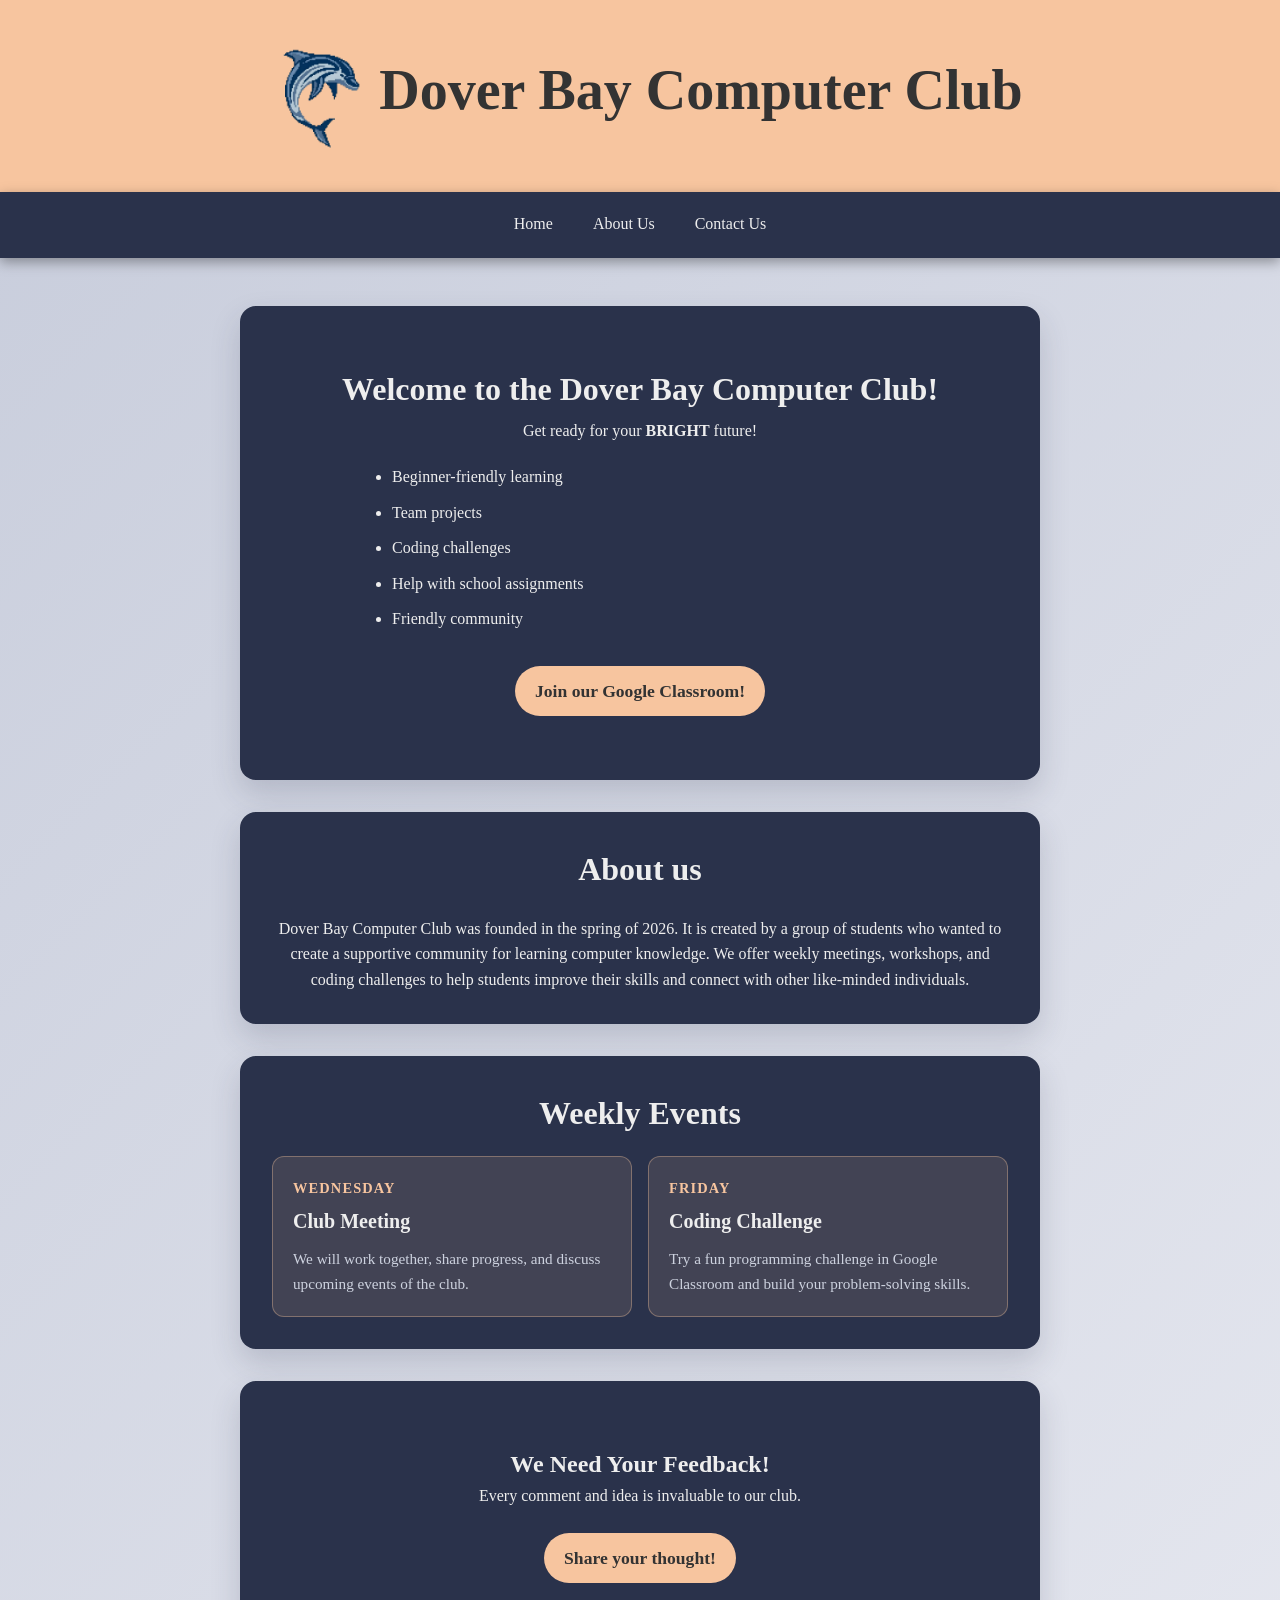
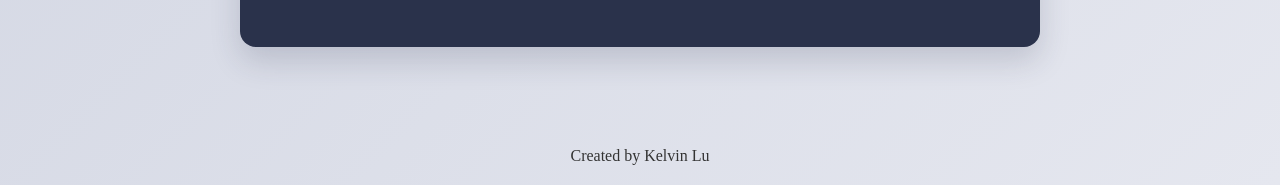
==== index.html @ 532e4f1e "Change the location of the files" ====
<!DOCTYPE html>
<html lang="en">
  <head>
    <meta charset="UTF-8">
    <meta name="viewport" content="width=device-width, initial-scale=1.0">
    <meta http-equiv="X-UA-Compatible" content="ie=edge">
    <title>HTML 5 Boilerplate</title>
    <link rel="stylesheet" href="index.css">
    <link rel="stylesheet" href="default-setting.css" />
  </head>
  <body>
    <header>
        <h1 class="header-title">Dover Bay Computer Club</h1>
    </header>
    <nav class="nav-bar">
      <ul>
        <li><a href="#introduction" class="nav-link">Home</a></li>
        <li><a href="#about" class="nav-link">About Us</a></li>
        <li><a href="contact-form.html" class="nav-link">Contact Us</a></li>
      </ul>
    </nav>
    <main>
      <div id="introduction" class="section">
        <h2 class="main-title">Welcome to the Dover Bay Computer Club!</h2>
        <p class="main-description">
            Get ready for your <strong>BRIGHT</strong> future!
        </p>
        <ul class="main-list">
          <li class="main-list-item">Beginner-friendly learning</li>
          <li class="main-list-item">Team projects</li>
          <li class="main-list-item">Coding challenges</li>
          <li class="main-list-item">Help with school assignments</li>
          <li class="main-list-item">Friendly community</li>
        </ul>
        <a href="https://classroom.google.com/" class="button" target="_blank">Join our Google Classroom!</a>
      </div>

      <div id="about" class="section">
        <h2 class="about-title">About us</h2>
        <p class="about-description">
            Dover Bay Computer Club was founded in the spring of 2026. It is created by a group of students who wanted to create a supportive community for learning computer knowledge. 
            We offer weekly meetings, workshops, and coding challenges to help students improve their skills and connect with other like-minded individuals.
        </p>
      </div>
      <div class="events section" >
        <h2 class="events-title">Weekly Events</h2>
    
        <div class="events-list">
          <article class="event-item">
            <p class="event-day">WEDNESDAY</p>
            <a href="meeting-flyer.html" class="event-link">
              <h3 class="event-name">Club Meeting</h3>
            </a>
            <p class="event-description">We will work together, share progress, and discuss upcoming events of the club.</p>
          </article>
          <article class="event-item">
            <p class="event-day">FRIDAY</p>
            <a href="https://classroom.google.com/" class="event-link">
              <h3 class="event-name">Coding Challenge</h3>
            </a>
            <p class="event-description">Try a fun programming challenge in Google Classroom and build your problem-solving skills.</p>
          </article>
        </div>
      </div>

      <div id="survey" class="section">
        <h2 class="survey-title">We Need Your Feedback!</h2>
        <p class="survey-description">
            Every comment and idea is invaluable to our club. 
        </p>
        <a href="survey.html" class="button" target="_blank">Share your thought!</a>


      </div>
    </main>
    <footer>Created by Kelvin Lu</footer>
  </body>
</html>
---- index.css ----
body {
    line-height: 1.6;
    color: var(--text-color-dark);
    background: linear-gradient(135deg, #C7CCDB 0%, #e5e7ef 100%);
}

.section {
    margin: auto;
    padding: 4rem 1.5rem;
    text-align: center;
    background: var(--secondary-color);
    color: var(--text-color-light);
    width: 100%;
    max-width: 800px;
    border-radius: 1rem;
    box-shadow: 0 14px 30px rgb(42 50 75 / 18%);
}

#introduction {
    grid-column: 2;
}


.main-description {
    color: var(--text-color-light);
}

.main-title {
    font-family: Georgia, serif;
    font-size: 2rem;
    line-height: 1.2;
    margin-bottom: 20px;
    margin: 0 20px 10px 20px;
}

.main-list {
    list-style-position: outside;
    text-align: left;
    margin-top: 20px;
    margin-left: 10vw;
}

.main-list-item {
    margin: auto;
    margin-bottom: 10px;
}

main{
    display: grid;
    grid-template-columns: minmax(1rem, 1fr) minmax(0, 800px) minmax(1rem, 1fr);
    gap: 2rem;
    padding: 3rem 1rem 5rem;
    justify-content: center;
}

footer {
    color: var(--text-color-dark);
    text-align: center;
    padding: 1rem;
}

.button {
    display: inline-block;
    background-color: var(--primary-color);
    color: var(--text-color-dark);
    text-decoration: none;
    padding: 0.7rem 1.25rem;
    font-size: 1.1rem;
    font-weight: bold;
    margin-top: 1.5rem;
    border-radius: 999px;
    border: none;
    transition: all 0.2s ease;
}

.button:hover {
    cursor: pointer;
    transform: translateY(-2px);
    box-shadow: 0 6px 12px rgb(0 0 0 / 18%);

}

.section {
    margin: auto;
    padding: 4rem 1.5rem;
    text-align: center;
    background: var(--secondary-color);
    width: 100%;
    max-width: 800px;
    border-radius: 1rem;
    box-shadow: 0 14px 30px rgb(42 50 75 / 18%);
}

#about {
    padding: 2rem;
    grid-column: 2;
    display: block;
}

.about-title {
    font-family: Georgia, serif;
    margin-bottom: 20px;
    font-size: 2rem;
}



.events {
    padding: 2rem;
    grid-column: 2;
    background-color: var(--secondary-color);
}

.events-title {
    font-family: Georgia, serif;
    font-size: 2rem;
    margin-bottom: 1rem;
}

.events-intro {
    color: #cdd2df;
    margin-bottom: 1.75rem;
}

.events-list {
    display: grid;
    grid-template-columns: repeat(2, minmax(0, 1fr));
    gap: 1rem;
}

.event-item {
    padding: 1.25rem;
    text-align: left;
    background-color: rgb(247 197 159 / 12%);
    border: 1px solid rgb(247 197 159 / 35%);
    border-radius: 0.75rem;
}

.event-item:hover {
    background-color: rgb(247 197 159 / 20%);
    border-color: rgb(247 197 159 / 50%);
    cursor: pointer;
    transition: all 0.6s ease;
}

.event-link:hover .event-name {
    border-bottom-color: var(--primary-color);
}

.event-day {
    color: var(--primary-color);
    font-size: 0.9rem;
    font-weight: bold;
    letter-spacing: 0.08em;
    margin-bottom: 0.35rem;
    
}

.event-name {
    font-family: Georgia, serif;
    font-size: 1.25rem;
    margin-bottom: 0.5rem;
    display: inline-block;
    border-bottom: 2px solid transparent;
    transition: border-bottom-color 0.3s ease;
    color: var(--text-color-light);
}

.event-description {
    color: #cdd2df;
    font-size: 0.95rem;
}

#survey {
    grid-column:2;
}





@media (max-width: 768px) {
    main {
        grid-template-columns: 1fr;
        padding-top: 2rem;
    }

    #introduction,
    #about,
    .events,
    #survey {
        grid-column: 1;
    }

    .nav-bar ul {
        justify-content: space-between;
        gap: 0;
    }

    .nav-link {
        padding: 0.4rem 0.6rem;
        font-size: 1rem;
    }

    .events-list {
        grid-template-columns: 1fr;
    }
}

@media (max-width: 480px) {
    .nav-bar ul {
        flex-direction: column;
    }

    .nav-link {
        padding: 0.3rem 0.5rem;
        font-size: 0.8rem;
    }
}

@media (prefers-reduced-motion: reduce) {
  *, ::before, ::after {
    animation-duration: 0.01ms !important;
    animation-iteration-count: 1 !important;
    transition-duration: 0.01ms !important;
    scroll-behavior: auto !important;
  }
  html {
    scroll-behavior: auto;
  }
}
---- default-setting.css ----
*, *::before, *::after{
    margin: 0;
    padding: 0;
    box-sizing: border-box;
}


:root {
    --primary-color: #F7C59F;
    --secondary-color: #2A324B;
    --background-color: #C7CCDB;
    --text-color-dark: #333;
    --text-color-light: #eee;
}

html {
    scroll-behavior: smooth;
  }

body {
    font-family: Georgia, serif;
}

.header-title {
    font-family: Georgia, serif;
    font-size: clamp(2rem, 5vw, 3.5rem);
    line-height: 1.1;
    color: var(--text-color-dark);
    text-align: center;
    padding: 2.5rem 1.5rem;
    background-color: var(--primary-color);
}

.header-title::before {
    content: "";
    background: url('images/club-icon-no-banner.png') no-repeat left center;
    background-size: contain;
    width: 2em;
    height: 2em;
    display: inline-block;
    vertical-align: middle;
    margin: 0 10px 0 0;
}  

.nav-bar {
    font-family: Georgia, serif;
    background-color: var(--secondary-color);
    position: sticky;
    top: 0;
    z-index: 1000;
    box-shadow: 0 4px 12px rgb(0 0 0 / 35%);
}

.nav-bar ul {
    list-style: none;
    display: flex;
    justify-content: center;
    gap: 0.5rem;
    max-width: 900px;
    margin: 0 auto;
    padding: 0.75rem 1rem;
}

.nav-link {
    color: var(--text-color-light);
    text-decoration: none;
    display: block;
    padding: 0.45rem 1rem;
    border-bottom: 2px solid var(--secondary-color);
    transition: all 0.2s ease;
}

.nav-link:hover,
.nav-link:focus-visible {
    border-bottom: 2px solid var(--primary-color);
}

@media (max-width: 768px) {



    .nav-bar ul {
        justify-content: space-between;
        gap: 0;
    }

    .nav-link {
        padding: 0.4rem 0.6rem;
        font-size: 1rem;
    }

}

@media (max-width: 480px) {
    .nav-bar ul {
        flex-direction: column;
    }

    .nav-link {
        padding: 0.3rem 0.5rem;
        font-size: 0.8rem;
    }
}
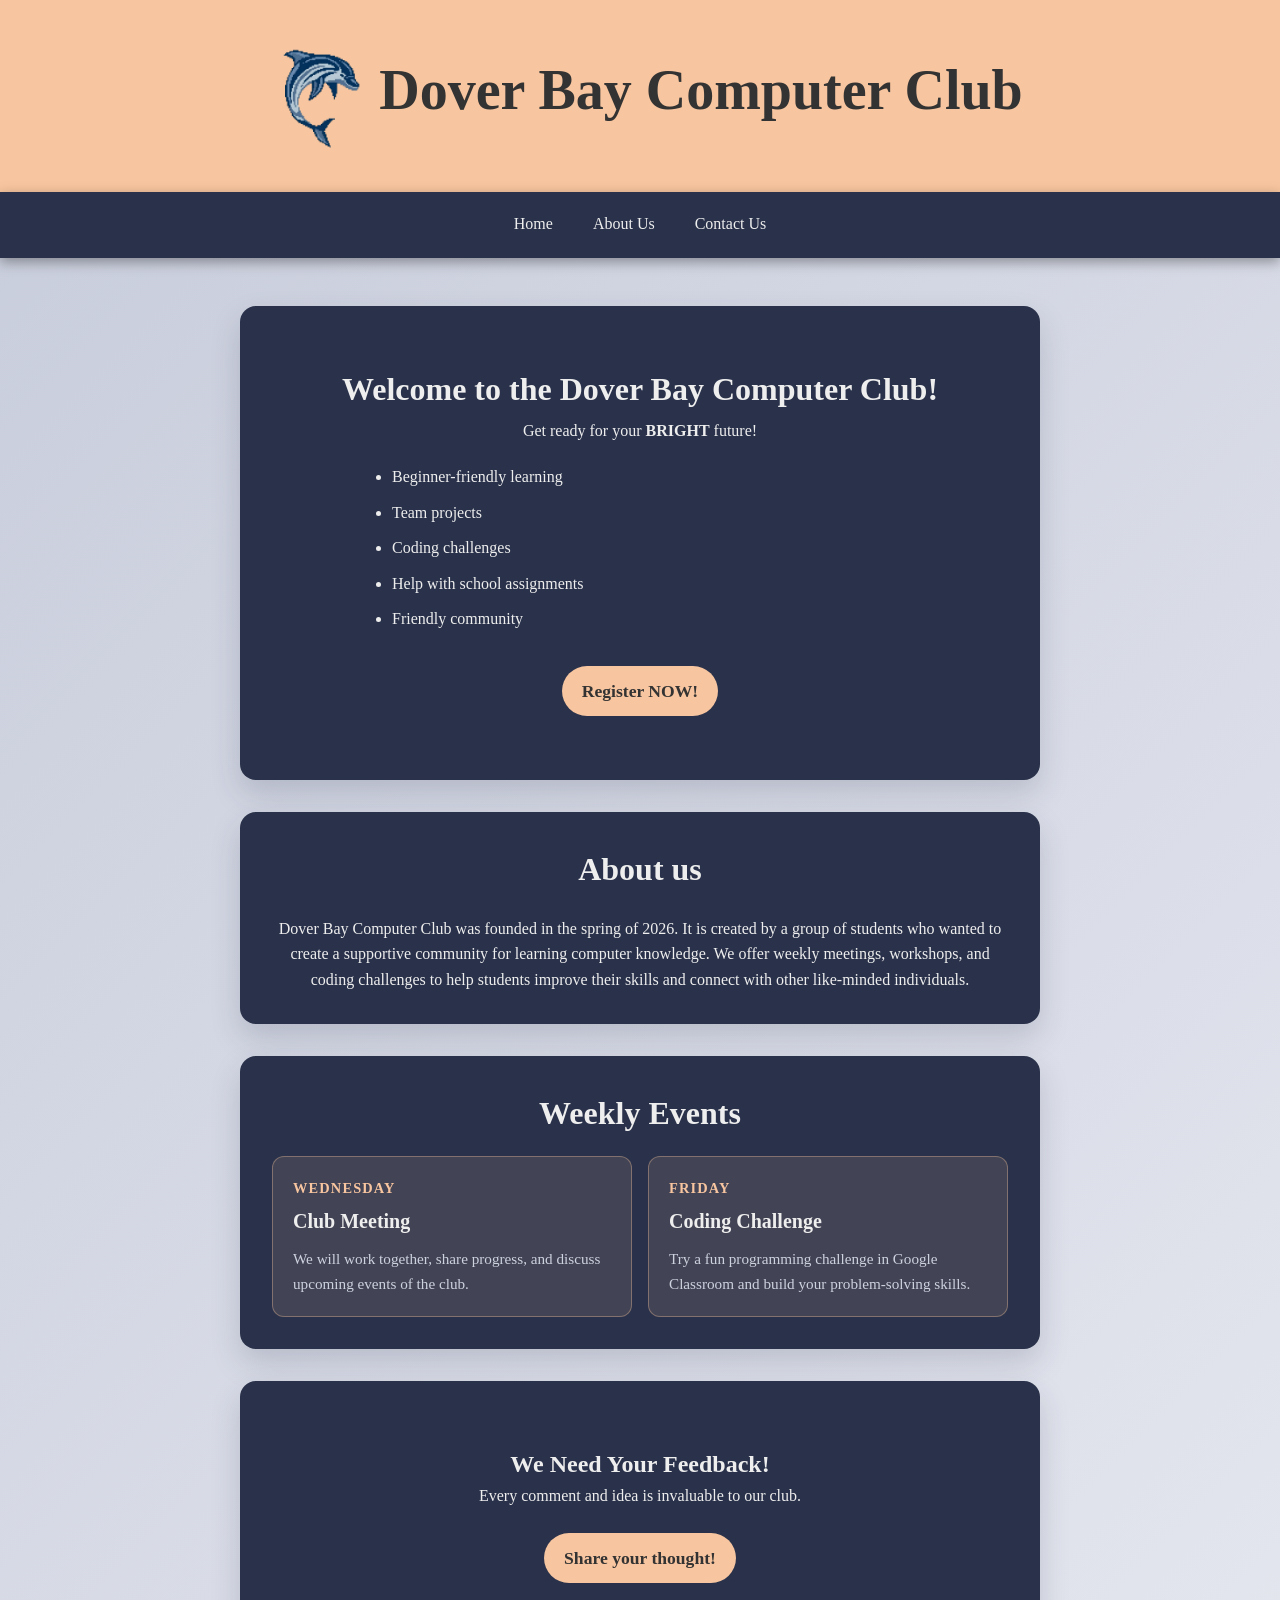
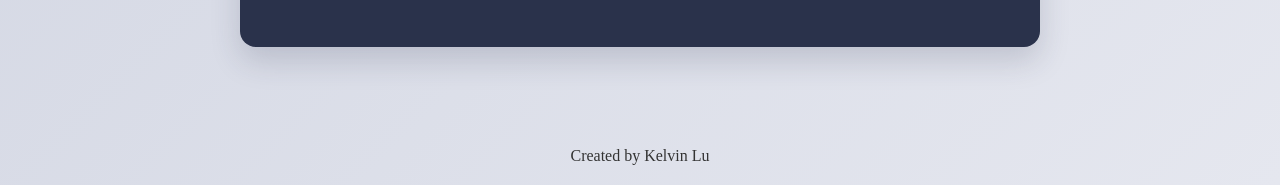
==== commit 602a5710: "Update index.html" ====
--- a/index.html
+++ b/index.html
@@ -4,7 +4,8 @@
     <meta charset="UTF-8">
     <meta name="viewport" content="width=device-width, initial-scale=1.0">
     <meta http-equiv="X-UA-Compatible" content="ie=edge">
-    <title>HTML 5 Boilerplate</title>
+    <meta name="description" content="This is the official Dover Bay Secondary School Computer Club's website. The Club helps students in digital literacy and skills in computer">
+    <title>Dover Bay Computer Club</title>
     <link rel="stylesheet" href="index.css">
     <link rel="stylesheet" href="default-setting.css" />
   </head>
@@ -32,7 +33,7 @@
           <li class="main-list-item">Help with school assignments</li>
           <li class="main-list-item">Friendly community</li>
         </ul>
-        <a href="https://classroom.google.com/" class="button" target="_blank">Join our Google Classroom!</a>
+        <a href="https://forms.gle/MtyseJUQsxU4RZn38" class="button" target="_blank">Register NOW!</a>
       </div>
 
       <div id="about" class="section">
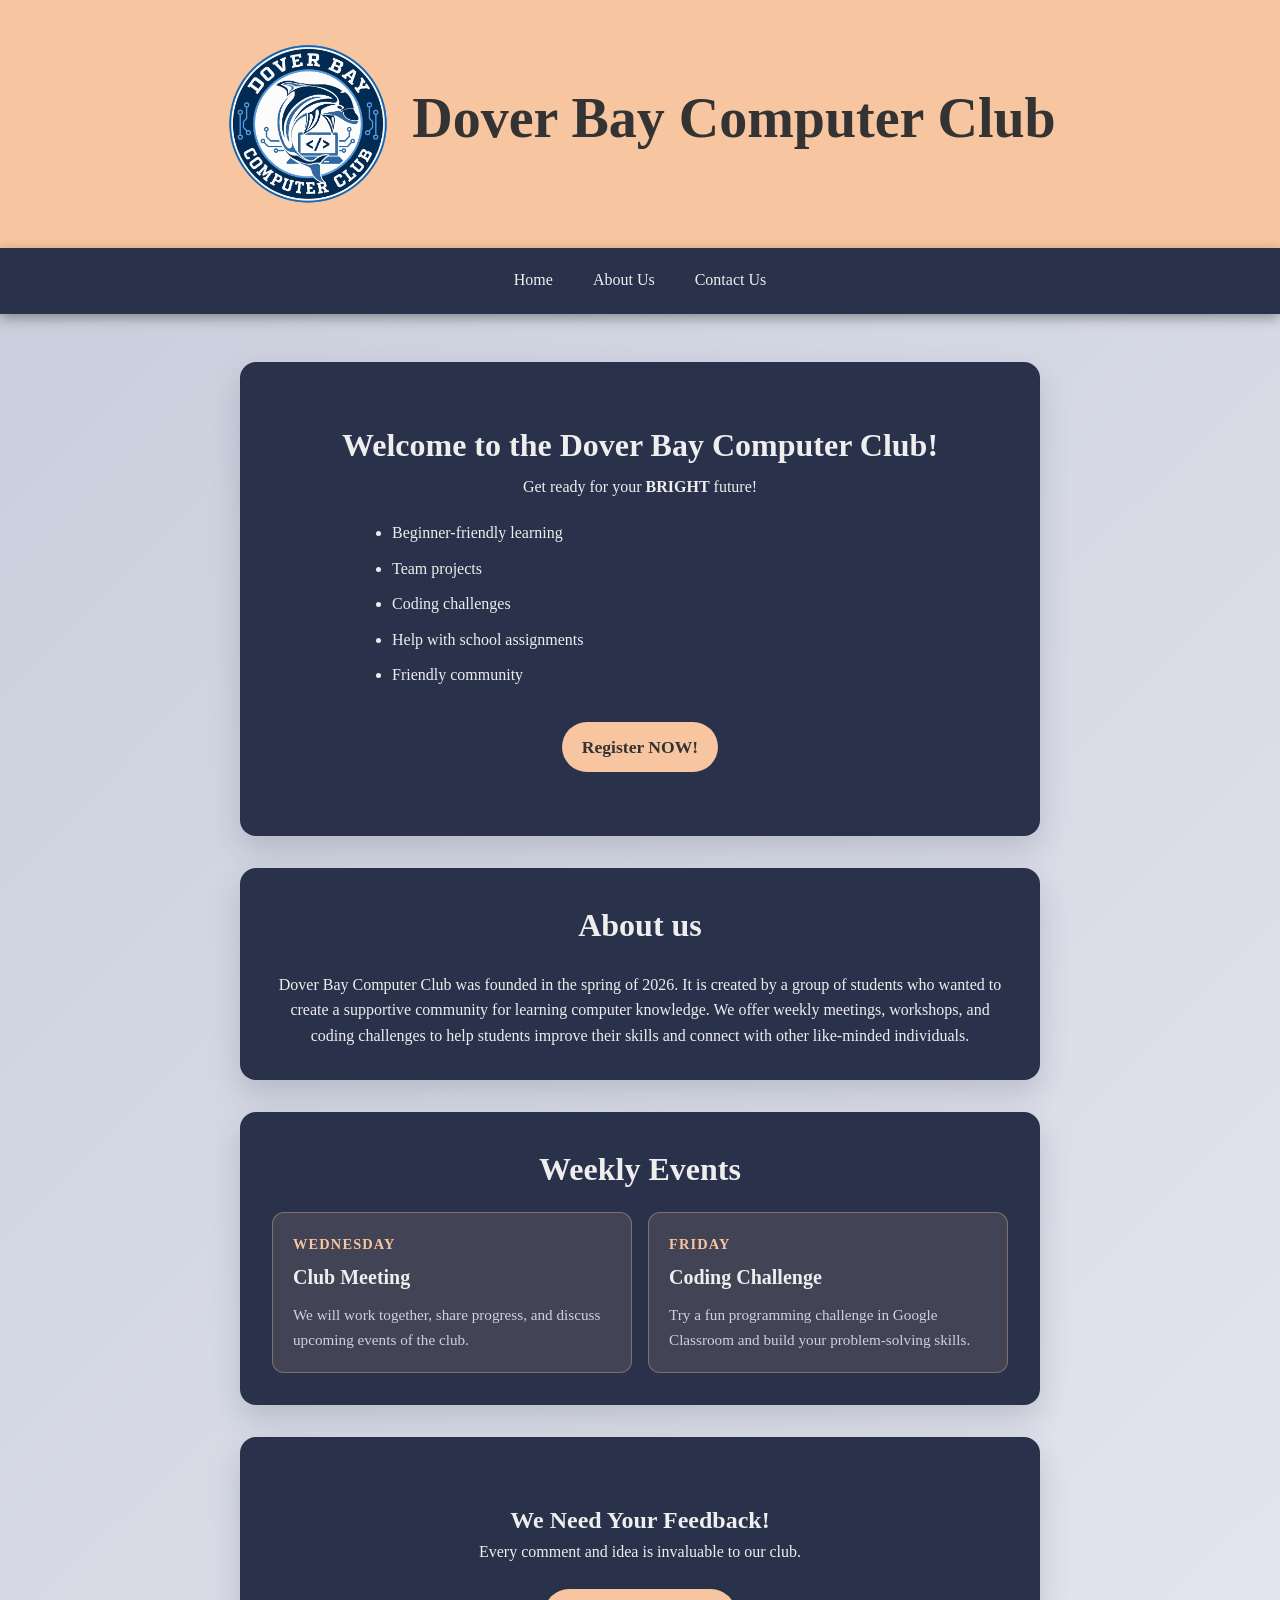
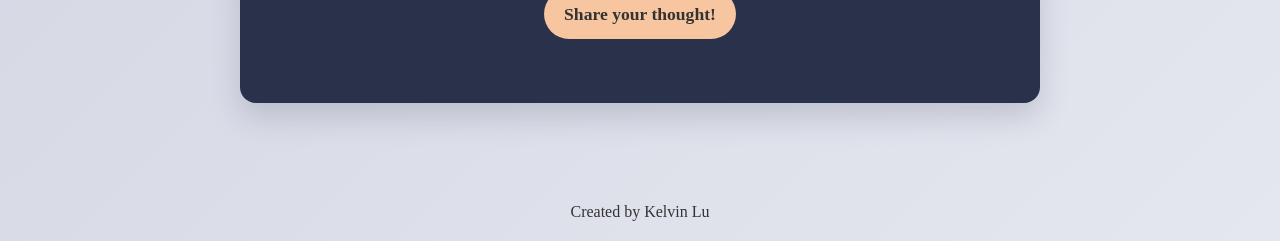
==== commit b010e329: "Change logo" ====
--- a/index.html
+++ b/index.html
@@ -8,6 +8,7 @@
     <title>Dover Bay Computer Club</title>
     <link rel="stylesheet" href="index.css">
     <link rel="stylesheet" href="default-setting.css" />
+    <link rel="icon" type="image/x-icon" href="images/dover-bay-logo-only.png">
   </head>
   <body>
     <header>
--- a/default-setting.css
+++ b/default-setting.css
@@ -33,13 +33,13 @@
 
 .header-title::before {
     content: "";
-    background: url('images/club-icon-no-banner.png') no-repeat left center;
+    background: url('images/dover-bay-computer-club-logo-transparent-background.png') no-repeat left center;
     background-size: contain;
-    width: 2em;
-    height: 2em;
+    width: 3em;
+    height: 3em;
     display: inline-block;
     vertical-align: middle;
-    margin: 0 10px 0 0;
+    margin: 0 20px 0 0;
 }  
 
 .nav-bar {
